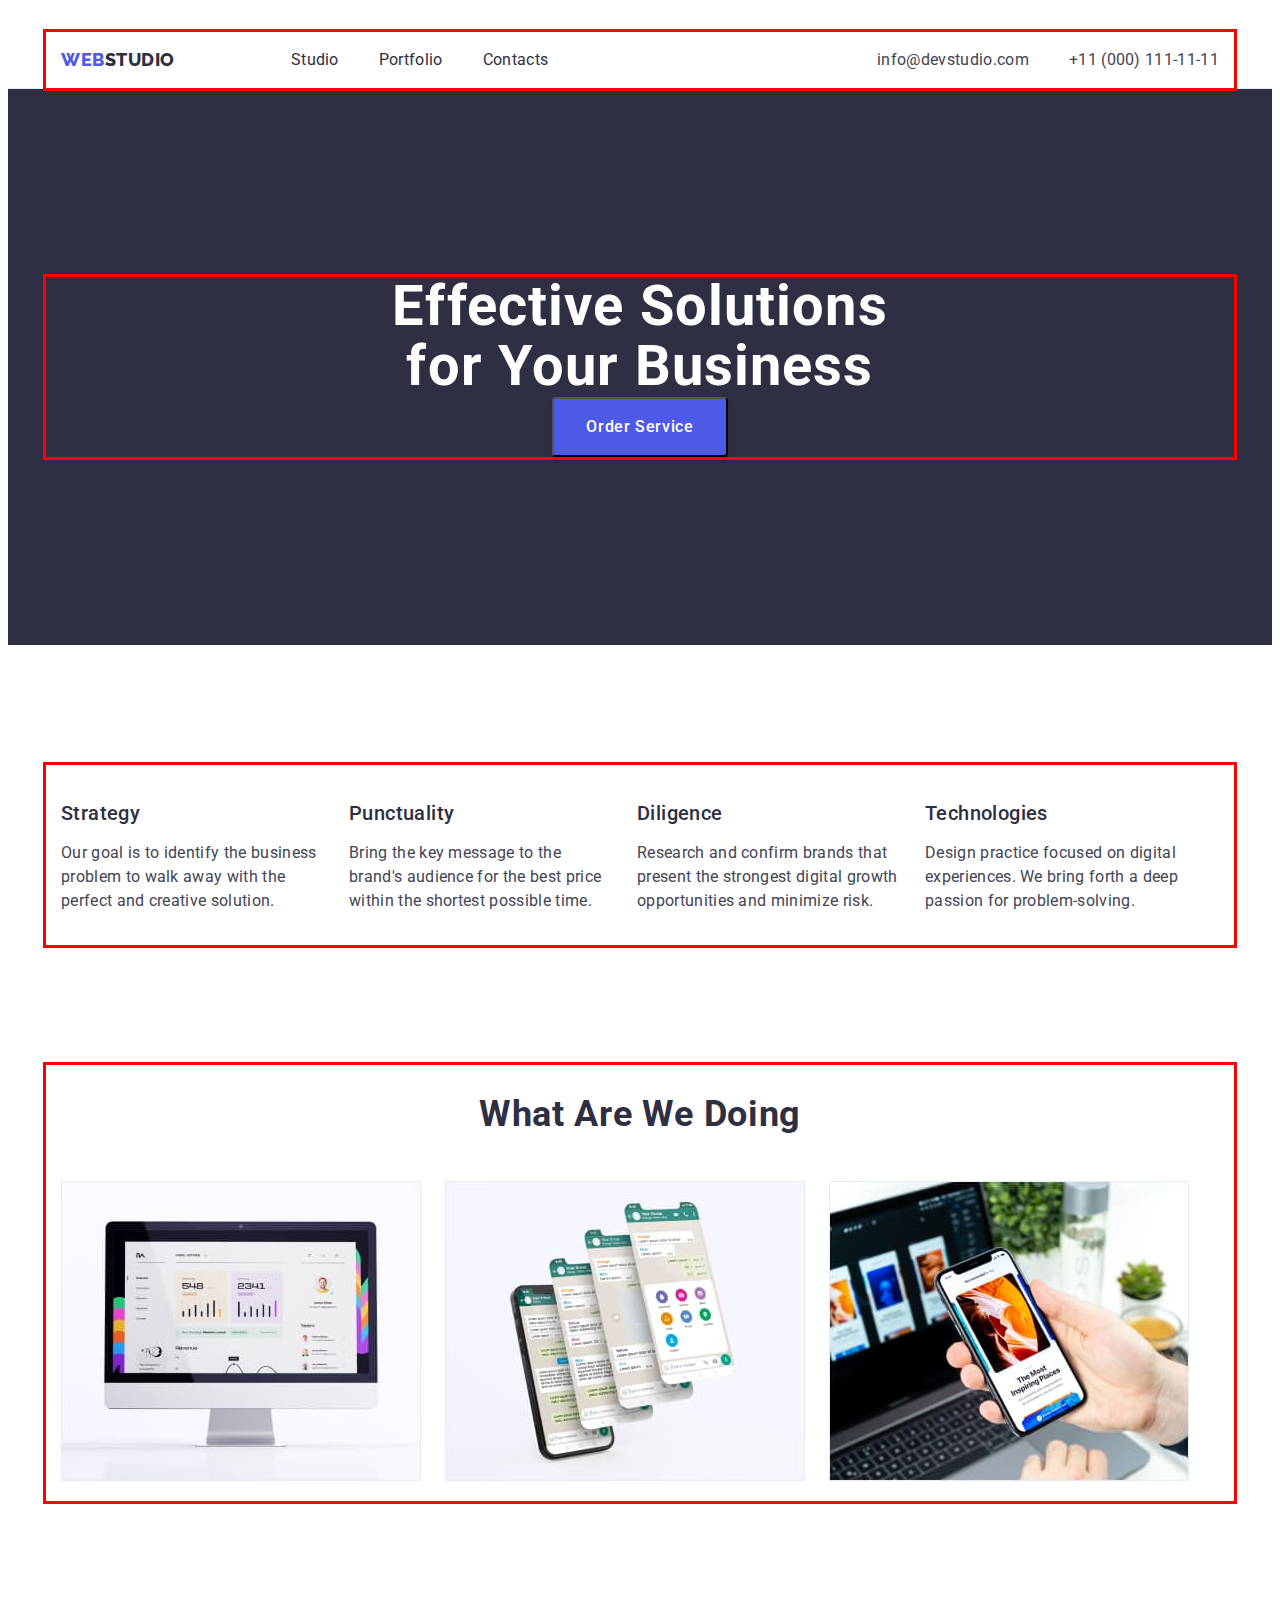
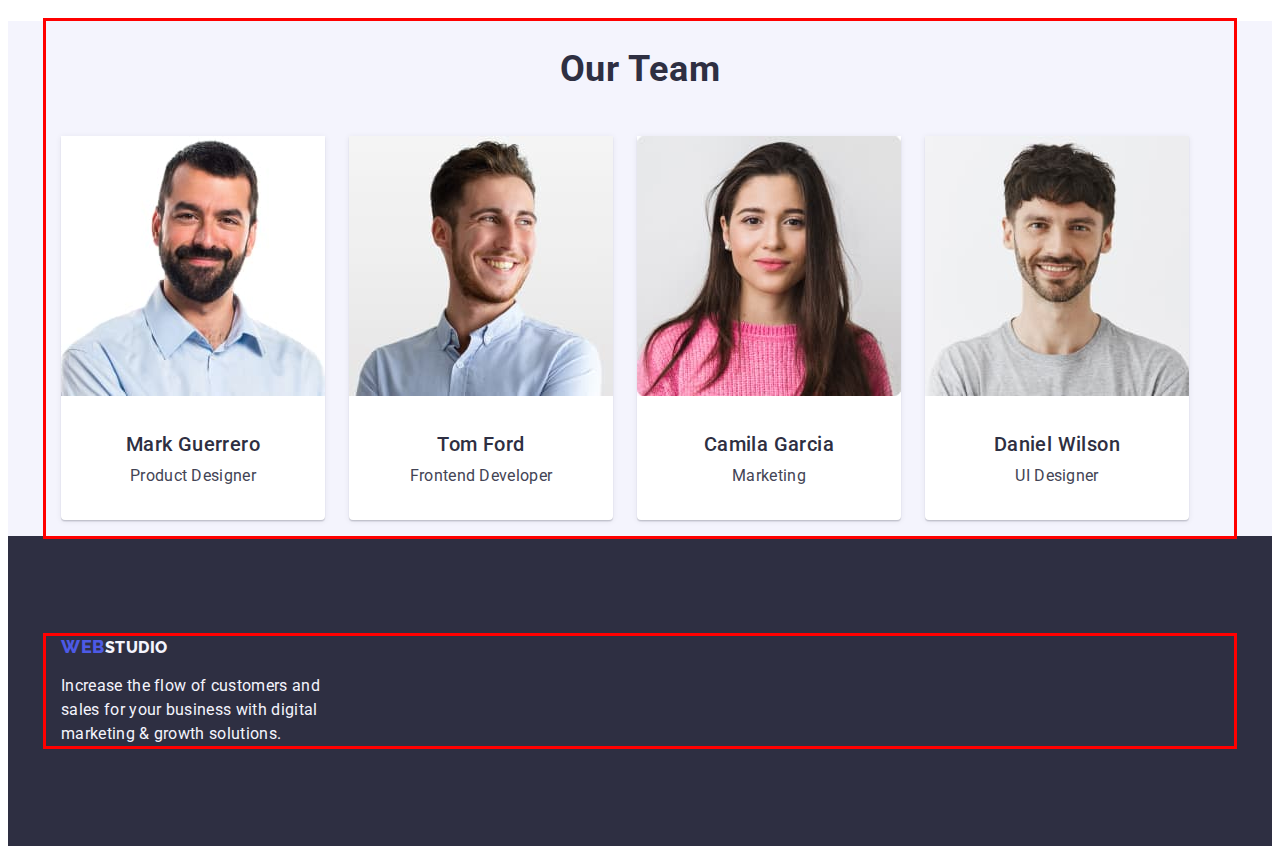
==== index.html @ cf1e3f90 "Закінчення індекс" ====
<!DOCTYPE html>
<html lang="en">
<!--Шапка сайту-->

<head>
  <meta charset="UTF-8">
  <meta name="viewport" content="width=device-width, initial-scale=1.0">
  <title>WebStudio</title>
  <link rel="preconnect" href="https://fonts.googleapis.com">
  <link rel="preconnect" href="https://fonts.gstatic.com" crossorigin>
  <link href="https://fonts.googleapis.com/css2?family=Raleway:wght@800&family=Roboto:wght@400;500;700;900&display=swap"
    rel="stylesheet">
  <link rel="stylesheet" href="https://cdnjs.cloudflare.com/ajax/libs/modern-normalize/2.0.0/modern-normalize.min.css"
    integrity="sha512-4xo8blKMVCiXpTaLzQSLSw3KFOVPWhm/TRtuPVc4WG6kUgjH6J03IBuG7JZPkcWMxJ5huwaBpOpnwYElP/m6wg=="
    crossorigin="anonymous" referrerpolicy="no-referrer" />
  <link rel="stylesheet" type="text/css" href="./css/styles.css">


</head>

<body>

  <header class="header">
    <!--Навігаційна панель-->
    <div class="header-div container">
      <nav class="nav link">
        <a href="./index.html" class="weblogo link">Web<span class="lstudio">Studio</span> </a>
        <ul class="header-ul list">

          <li class="item"> <a href="./index.html" class="li-style link">Studio </a></li>
          <li class="item"> <a href="./portfolio.html" class="li-style link"> Portfolio </a></li>
          <li class="item"> <a href="" class="li-style link"> Contacts </a></li>

        </ul>
      </nav>
      <!--Контакти-->

      <address class="address">
        <ul class="address-ul list">
          <li class="color"><a href="mailto:info@devstudio.com" class="li-style  link color">info@devstudio.com</a></li>
          <li class="color"><a href="tel:+110001111111" class="li-style link color">+11 (000) 111-11-11</a></li>

        </ul>
      </address>
    </div>
  </header>


  <!--Оснавнй контент-->
  <main>
    <!--Заголовак-->
    <section class="section-one">
      <div class="section-one-div container">
        <h1 class="section-h">Effective Solutions
          for Your Business</h1>

        <button type="button" class="botton-one"> Order Service</button>
      </div>
    </section>
    <!--Основна інфорація-->



    <section class="strategy">
      <div class="strategy-div container">
        <h2 class="visually-hidden">Hallo World</h2>
        <ul class="strategy-ul list">
          <li>
            <h3 class="strategy-title">Strategy</h3>

            <p class="index-par">Our goal is to identify the business
              problem to walk away with the perfect and creative solution.</p>
          </li>

          <li>
            <h3 class="strategy-title">Punctuality</h3>
            <p class="index-par"> Bring the key message to the brand's audience for the best price within the shortest
              possible
              time.</p>
          </li>

          <li>
            <h3 class="strategy-title">Diligence</h3>
            <p class="index-par">Research and confirm brands that present the strongest digital growth opportunities and
              minimize risk.</p>
          </li>

          <li>
            <h3 class="strategy-title">Technologies</h3>
            <p class="index-par">Design practice focused on digital experiences. We bring forth a deep passion for
              problem-solving.</p>
          </li>
        </ul>
      </div>
    </section>

    <!--Фото-->
    <section class="section-photo">
      <div class="section-photo-div container">
        <h2 class="title-two">What are we doing</h2>
        <ul class="section-photo-ul list">
          <li><img src="./images/main/main1.jpg" alt="Monitor" width="360"></li>

          <li><img src="./images/main/main.2.jpg" alt="Messenger on the phone screen" width="360"></li>
          <li><img src="./images/main/main3.jpg" alt="Iphone x" width="360"></li>
        </ul>
      </div>
    </section>

    <!--Команда-->
    <section class="our-team">
      <div class="our-team-div container">
        <h2 class="title-two">Our Team</h2>
        <ul class="our-team-ul list">
          <li class="index-list"> <img src="./images/our_team/1.jpg" alt="Mark Guerrero" width="264">
            <h3 class="team-title">Mark Guerrero</h3>
            <p class="team-par">Product Designer</p>
          </li>

          <li class="index-list">
            <img src="./images/our_team/2.jpg" alt="Tom Ford" width="264">
            <h3 class="team-title">Tom Ford</h3>
            <p class="team-par">Frontend Developer</p>
          </li>


          <li class="index-list">
            <img src="./images/our_team/3.jpg" alt="Camila Garcia" width="264">
            <h3 class="team-title">Camila Garcia</h3>
            <p class="team-par">Marketing</p>
          </li>

          <li class="index-list">
            <img src="./images/our_team/4.jpg" alt="Daniel Wilson" width="264">
            <h3 class="team-title">Daniel Wilson</h3>
            <p class="team-par">UI Designer</p>
          </li>
        </ul>
      </div>
    </section>

  </main>

  <!--Підвал-->
  <footer class="footer">
    <div class="footer-div container">
      <a href="./index.html" class="weblogo link">Web<span class="lstudio-footer">Studio</span> </a>
      <p class="footer-p">Increase the flow of customers and sales for your business with digital marketing & growth
        solutions.</p>
    </div>




  </footer>



























</body>

</html>
---- css/styles.css ----
:root {
  --active-color: #404bbf;
  --hover-color: #404bbf;
  --p-font-size: 16px;
  --h2-font-size: 36px;
  --color-fon: #2e2f42;
  --p-color: #434455;
  --footer-p-color: #f4f4fd;
  --button-color: #4d5ae5;
  --background-color-body: #ffffff;
}
body {
  font-family: "Roboto", sans-serif;
  color: #434455;
  background-color: #ffffff;
}
.container {
  max-width: 1158px;
  width: 100%;
  margin: 0 auto;
  outline: solid red;
  padding: 0 15px;
}

.lstudio {
  color: var(--color-fon);
  font-size: 18px;
  margin-right: 76px;
}
.lstudio-footer {
  color: #f4f4fd;
  font-size: 16px;
}
.weblogo {
  color: var(--button-color);
  font-size: 18px;
  font-family: "Raleway", sans-serif;
  font-weight: 800;
  line-height: 1.17;
  letter-spacing: 0.03em;
  text-transform: uppercase;
  text-decoration: none;
}
/*-------------------------HEADER------------------------*/
.header {
  border-bottom: 1px solid #e7e9fc;
  padding-top: 24px;
}

.header-div {
  display: flex;
  align-items: center;
}
.nav {
  display: flex;
  flex-grow: 1;
  align-items: center;
}

.header-ul {
  display: flex;
  gap: 40px;
}
.address-ul {
  display: flex;
  align-items: center;
  gap: 40px;
}

.link {
  text-decoration: none;
}
.li-style:hover,
.li-style:focus {
  color: #404bbf;
}

.list {
  list-style: none;
}
.li-style {
  font-weight: 400;
  font-size: 16px;
  line-height: 1.5;
  letter-spacing: 0.02em;
  color: var(--color-fon);
}
/*------------------section-one--------------------------*/
.section-one-div {
}
.section-one {
  padding-top: 188px;
  padding-bottom: 188px;
  background-color: var(--color-fon);
}
.section-h {
  width: 496px;
  flex-direction: column;
  flex-shrink: 0;
  color: var(--white, #fff);

  margin: 0 auto;
}

.section-h {
  font-size: 56px;
  line-height: 1.07;
  text-align: center;
  letter-spacing: 0.02em;
}
.botton-one {
  display: flex;
  padding: 16px 32px;
  align-items: center;
  gap: 10px;
  border-radius: 4px;
  box-shadow: 0px 4px 4px 0px rgba(0, 0, 0, 0.15);
  background-color: #4d5ae5;
  font-family: "Roboto", sans-serif;
  font-weight: 500;
  font-size: 16px;
  line-height: 1.5;
  letter-spacing: 0.04em;
  color: #ffffff;
  cursor: pointer;
  margin: 0 auto;
}
.botton-one:focus {
  background-color: #404bbf;
}
.botton-one:hover {
  background-color: #404bbf;
}
.title,
.projekt-title,
.team-title,
.strategy-title {
  font-weight: 500;
  font-size: 20px;
  line-height: 1.2;
  letter-spacing: 0.02em;
  color: var(--color-fon);
}
.par,
.team-par,
.index-par,
.projekt-par {
  font-weight: 400;
  font-size: 16px;

  line-height: 1.5;
  letter-spacing: 0.02em;
  color: var(--p-color);
}
.title-two {
  font-size: 36px;
  line-height: 1.11;
  text-align: center;
  letter-spacing: 0.02em;
  text-transform: capitalize;
  color: var(--color-fon);
}
.address {
  font-style: normal;
}
.our-team {
  background-color: #f4f4fd;
}
.footer {
  background-color: var(--color-fon);
}
.footer-p {
  line-height: 1.5;
  color: var(--footer-p-color);
  letter-spacing: 0.02em;
}

.all {
  font-family: "Roboto", sans-serif;
  font-weight: 500;
  font-size: 16px;
  line-height: 1.5;
  letter-spacing: 0.04em;
  color: var(--button-color);
  background-color: var(--footer-p-color);
  cursor: pointer;
}
.all:hover {
  color: #ffffff;
  background-color: #404bbf;
}
.all:focus {
  color: #ffffff;
  background-color: #404bbf;
}
.index-list {
  background-color: #ffffff;
}
.portfolio-list {
  color: var(--color-fon);
}
.color {
  color: var(--p-color);
}
/*-------------------------section-two----------------------------*/
.strategy {
  padding-top: 120px;
  padding-bottom: 120px;
}
.strategy-div {
  margin: 0 auto;
  display: flex;
}
.visually-hidden {
  position: fixed;
  transform: scale(0);
}
.strategy-ul {
  gap: 24px;
  padding: 0;
  display: flex;
}
.strategy-ul h3 {
  margin-bottom: 8px;
}
.strategy-ul p {
  width: 264px;
}
.strategy-ul li {
  width: calc((100% - 72px) / 4);
}
/*------------------------section-photo----------------------*/
.section-photo-div {
  margin: 0 auto;
}
.section-photo {
  padding-bottom: 120px;

  display: flex;
}
.section-photo-ul {
  padding: 0;
  display: inline-flex;
  width: calc((100% - 48px) / 3);
  gap: 24px;
}
/*------------------------our-team----------------------*/
.our-team {
  display: flex;
}
.our-team-div {
  margin: 0 auto;
}
.our-team-ul {
  padding: 0;
  display: inline-flex;
  width: calc((100% - 72px) / 4);
  gap: 24px;
}
.index-list {
  border-radius: 0px 0px 4px 4px;
  background: var(--white, #fff);
  box-shadow: 0px 2px 1px 0px rgba(46, 47, 66, 0.08),
    0px 1px 1px 0px rgba(46, 47, 66, 0.16),
    0px 1px 6px 0px rgba(46, 47, 66, 0.08);
}
.team-title {
  display: flex;

  flex-direction: column;
  justify-content: center;
  align-items: center;
  padding-top: 32px;
  margin: 0 auto;
  padding-bottom: 8px;
}
.team-par {
  display: flex;

  flex-direction: column;
  justify-content: center;
  align-items: center;
  padding-bottom: 32px;
  margin: 0 auto;
}

.footer {
  padding: 100px 0;
}
.footer-div a {
  display: inline-block;
  margin-bottom: 16px;
}
.footer-p {
  margin: 0 0 0 0;
  width: 264px;
  flex-direction: column;
  flex-shrink: 0;
}
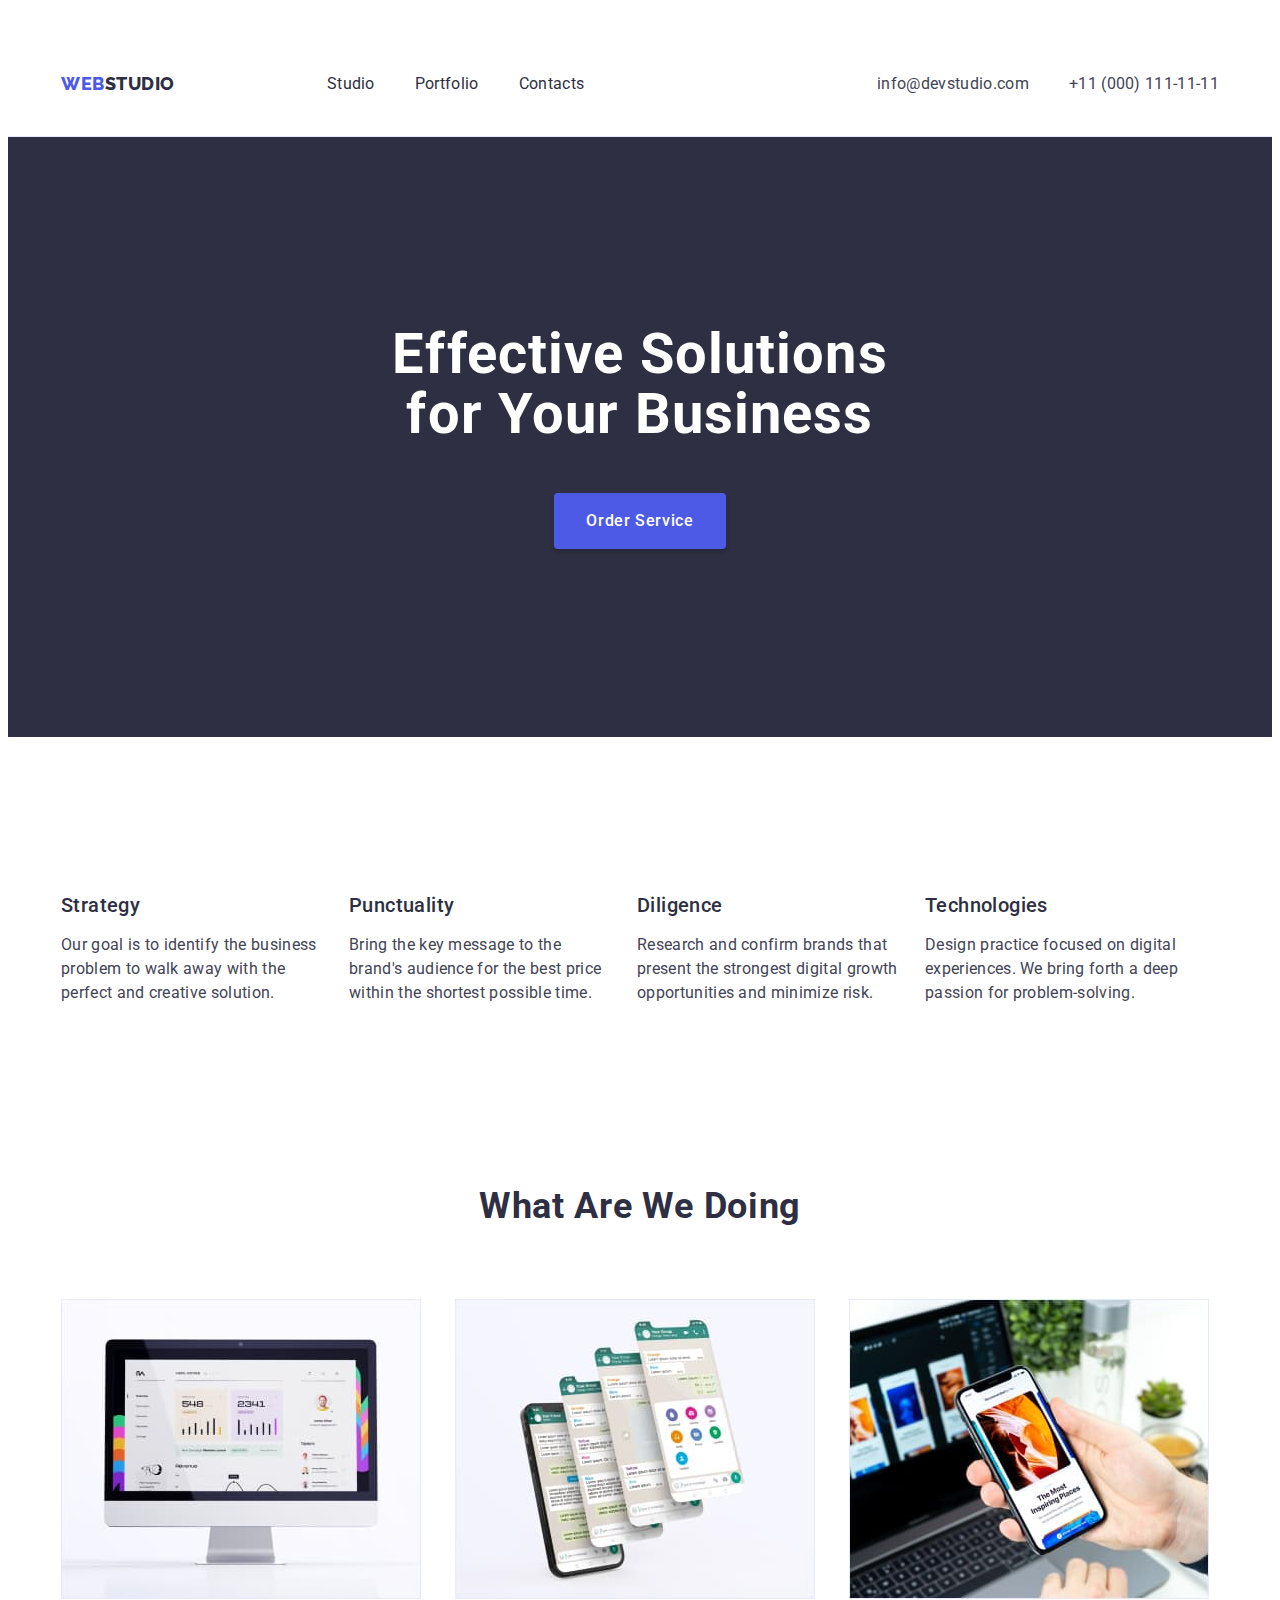
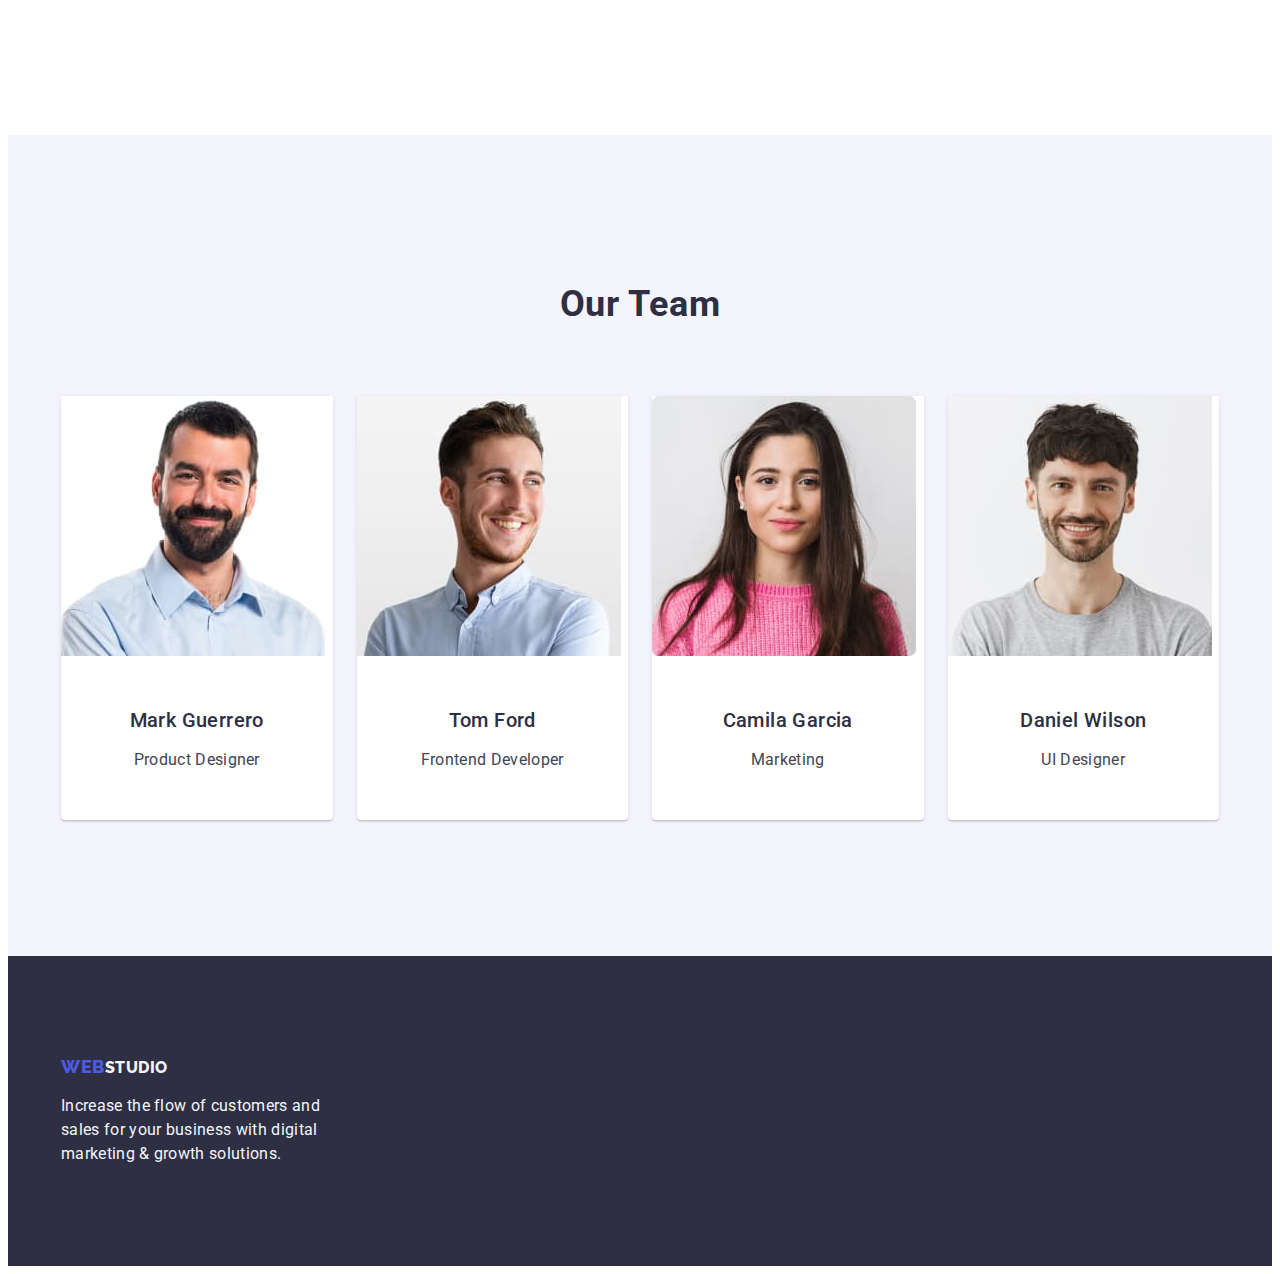
==== commit ce63435c: "Редагування після перевірки 1" ====
--- a/index.html
+++ b/index.html
@@ -65,27 +65,27 @@
       <div class="strategy-div container">
         <h2 class="visually-hidden">Hallo World</h2>
         <ul class="strategy-ul list">
-          <li>
+          <li class="strategy-li">
             <h3 class="strategy-title">Strategy</h3>
 
             <p class="index-par">Our goal is to identify the business
               problem to walk away with the perfect and creative solution.</p>
           </li>
 
-          <li>
+          <li class="strategy-li">
             <h3 class="strategy-title">Punctuality</h3>
             <p class="index-par"> Bring the key message to the brand's audience for the best price within the shortest
               possible
               time.</p>
           </li>
 
-          <li>
+          <li class="strategy-li">
             <h3 class="strategy-title">Diligence</h3>
             <p class="index-par">Research and confirm brands that present the strongest digital growth opportunities and
               minimize risk.</p>
           </li>
 
-          <li>
+          <li class="strategy-li">
             <h3 class="strategy-title">Technologies</h3>
             <p class="index-par">Design practice focused on digital experiences. We bring forth a deep passion for
               problem-solving.</p>
@@ -99,10 +99,11 @@
       <div class="section-photo-div container">
         <h2 class="title-two">What are we doing</h2>
         <ul class="section-photo-ul list">
-          <li><img src="./images/main/main1.jpg" alt="Monitor" width="360"></li>
+          <li class="section-photo-li"><img src="./images/main/main1.jpg" alt="Monitor" width="360"></li>
 
-          <li><img src="./images/main/main.2.jpg" alt="Messenger on the phone screen" width="360"></li>
-          <li><img src="./images/main/main3.jpg" alt="Iphone x" width="360"></li>
+          <li class="section-photo-li"><img src="./images/main/main.2.jpg" alt="Messenger on the phone screen"
+              width="360"></li>
+          <li class="section-photo-li"><img src="./images/main/main3.jpg" alt="Iphone x" width="360"></li>
         </ul>
       </div>
     </section>
@@ -113,27 +114,35 @@
         <h2 class="title-two">Our Team</h2>
         <ul class="our-team-ul list">
           <li class="index-list"> <img src="./images/our_team/1.jpg" alt="Mark Guerrero" width="264">
-            <h3 class="team-title">Mark Guerrero</h3>
-            <p class="team-par">Product Designer</p>
+            <div class="team-div">
+              <h3 class="team-title">Mark Guerrero</h3>
+              <p class="team-par">Product Designer</p>
+            </div>
           </li>
 
           <li class="index-list">
             <img src="./images/our_team/2.jpg" alt="Tom Ford" width="264">
-            <h3 class="team-title">Tom Ford</h3>
-            <p class="team-par">Frontend Developer</p>
+            <div class="team-div">
+              <h3 class="team-title">Tom Ford</h3>
+              <p class="team-par">Frontend Developer</p>
+            </div>
           </li>
 
 
           <li class="index-list">
             <img src="./images/our_team/3.jpg" alt="Camila Garcia" width="264">
-            <h3 class="team-title">Camila Garcia</h3>
-            <p class="team-par">Marketing</p>
+            <div class="team-div">
+              <h3 class="team-title">Camila Garcia</h3>
+              <p class="team-par">Marketing</p>
+            </div>
           </li>
 
           <li class="index-list">
             <img src="./images/our_team/4.jpg" alt="Daniel Wilson" width="264">
-            <h3 class="team-title">Daniel Wilson</h3>
-            <p class="team-par">UI Designer</p>
+            <div class="team-div">
+              <h3 class="team-title">Daniel Wilson</h3>
+              <p class="team-par">UI Designer</p>
+            </div>
           </li>
         </ul>
       </div>
--- a/css/styles.css
+++ b/css/styles.css
@@ -9,6 +9,9 @@
   --button-color: #4d5ae5;
   --background-color-body: #ffffff;
 }
+img {
+  display: block;
+}
 body {
   font-family: "Roboto", sans-serif;
   color: #434455;
@@ -18,7 +21,7 @@
   max-width: 1158px;
   width: 100%;
   margin: 0 auto;
-  outline: solid red;
+
   padding: 0 15px;
 }
 
@@ -40,6 +43,7 @@
   letter-spacing: 0.03em;
   text-transform: uppercase;
   text-decoration: none;
+  margin-right: 76px;
 }
 /*-------------------------HEADER------------------------*/
 .header {
@@ -60,6 +64,7 @@
 .header-ul {
   display: flex;
   gap: 40px;
+  padding: 24px 0 24px;
 }
 .address-ul {
   display: flex;
@@ -86,15 +91,14 @@
   color: var(--color-fon);
 }
 /*------------------section-one--------------------------*/
-.section-one-div {
-}
+
 .section-one {
   padding-top: 188px;
   padding-bottom: 188px;
   background-color: var(--color-fon);
 }
 .section-h {
-  width: 496px;
+  max-width: 496px;
   flex-direction: column;
   flex-shrink: 0;
   color: var(--white, #fff);
@@ -109,7 +113,8 @@
   letter-spacing: 0.02em;
 }
 .botton-one {
-  display: flex;
+  display: block;
+  min-width: 169px;
   padding: 16px 32px;
   align-items: center;
   gap: 10px;
@@ -124,6 +129,9 @@
   color: #ffffff;
   cursor: pointer;
   margin: 0 auto;
+  margin-top: 48px;
+  height: 56px;
+  border: none;
 }
 .botton-one:focus {
   background-color: #404bbf;
@@ -184,14 +192,20 @@
   color: var(--button-color);
   background-color: var(--footer-p-color);
   cursor: pointer;
+  border-radius: 4px;
+  padding: 12px 24px;
+  border: 1px solid #e7e9fc;
+  background: #f4f4fd;
 }
 .all:hover {
   color: #ffffff;
   background-color: #404bbf;
+  border: 1px solid transparent;
 }
 .all:focus {
   color: #ffffff;
   background-color: #404bbf;
+  border: 1px solid transparent;
 }
 .index-list {
   background-color: #ffffff;
@@ -212,8 +226,16 @@
   display: flex;
 }
 .visually-hidden {
-  position: fixed;
-  transform: scale(0);
+  position: absolute;
+  width: 1px;
+  height: 1px;
+  margin: -1px;
+  border: 0;
+  padding: 0;
+  white-space: nowrap;
+  clip-path: inset(100%);
+  clip: rect(0 0 0 0);
+  overflow: hidden;
 }
 .strategy-ul {
   gap: 24px;
@@ -226,38 +248,48 @@
 .strategy-ul p {
   width: 264px;
 }
-.strategy-ul li {
+.strategy-li {
   width: calc((100% - 72px) / 4);
 }
 /*------------------------section-photo----------------------*/
 .section-photo-div {
   margin: 0 auto;
 }
+.title-two {
+  margin-bottom: 72px;
+}
 .section-photo {
   padding-bottom: 120px;
-
-  display: flex;
+}
+
+.section-photo-li {
+  width: calc((100% - 48px) / 3);
 }
 .section-photo-ul {
   padding: 0;
-  display: inline-flex;
-  width: calc((100% - 48px) / 3);
+  display: flex;
+
   gap: 24px;
 }
 /*------------------------our-team----------------------*/
 .our-team {
   display: flex;
+  padding: 120px 0;
 }
 .our-team-div {
   margin: 0 auto;
 }
 .our-team-ul {
   padding: 0;
-  display: inline-flex;
+  display: flex;
+
+  gap: 24px;
+}
+.team-div {
+  padding: 32px 16px;
+}
+.index-list {
   width: calc((100% - 72px) / 4);
-  gap: 24px;
-}
-.index-list {
   border-radius: 0px 0px 4px 4px;
   background: var(--white, #fff);
   box-shadow: 0px 2px 1px 0px rgba(46, 47, 66, 0.08),
@@ -265,23 +297,11 @@
     0px 1px 6px 0px rgba(46, 47, 66, 0.08);
 }
 .team-title {
-  display: flex;
-
-  flex-direction: column;
-  justify-content: center;
-  align-items: center;
-  padding-top: 32px;
-  margin: 0 auto;
-  padding-bottom: 8px;
+  text-align: center;
+  margin-bottom: 8px;
 }
 .team-par {
-  display: flex;
-
-  flex-direction: column;
-  justify-content: center;
-  align-items: center;
-  padding-bottom: 32px;
-  margin: 0 auto;
+  text-align: center;
 }
 
 .footer {
@@ -297,3 +317,44 @@
   flex-direction: column;
   flex-shrink: 0;
 }
+
+/*-----------PORTFOLIO------------*/
+
+.botton-ul {
+  display: flex;
+  align-items: center;
+  gap: 24px;
+  justify-content: center;
+  padding-bottom: 72px;
+}
+.portfolio-section {
+  padding: 96px 0 120px 0;
+}
+
+.portfolio-list {
+  margin-bottom: 72px;
+  width: calc((100% - 48px) / 3);
+}
+
+.projeckt-ul {
+  column-gap: 24px;
+  row-gap: 48px;
+  display: flex;
+  flex-wrap: wrap;
+  padding-left: 0;
+}
+
+.portfolio-img {
+  border: 1px solid #e7e9fc;
+  background: #fff;
+
+  border-top: none;
+  margin-bottom: 8px;
+}
+.der img {
+  max-width: 100%;
+}
+.projekt-title,
+.projekt-par {
+  margin-left: 16px;
+}
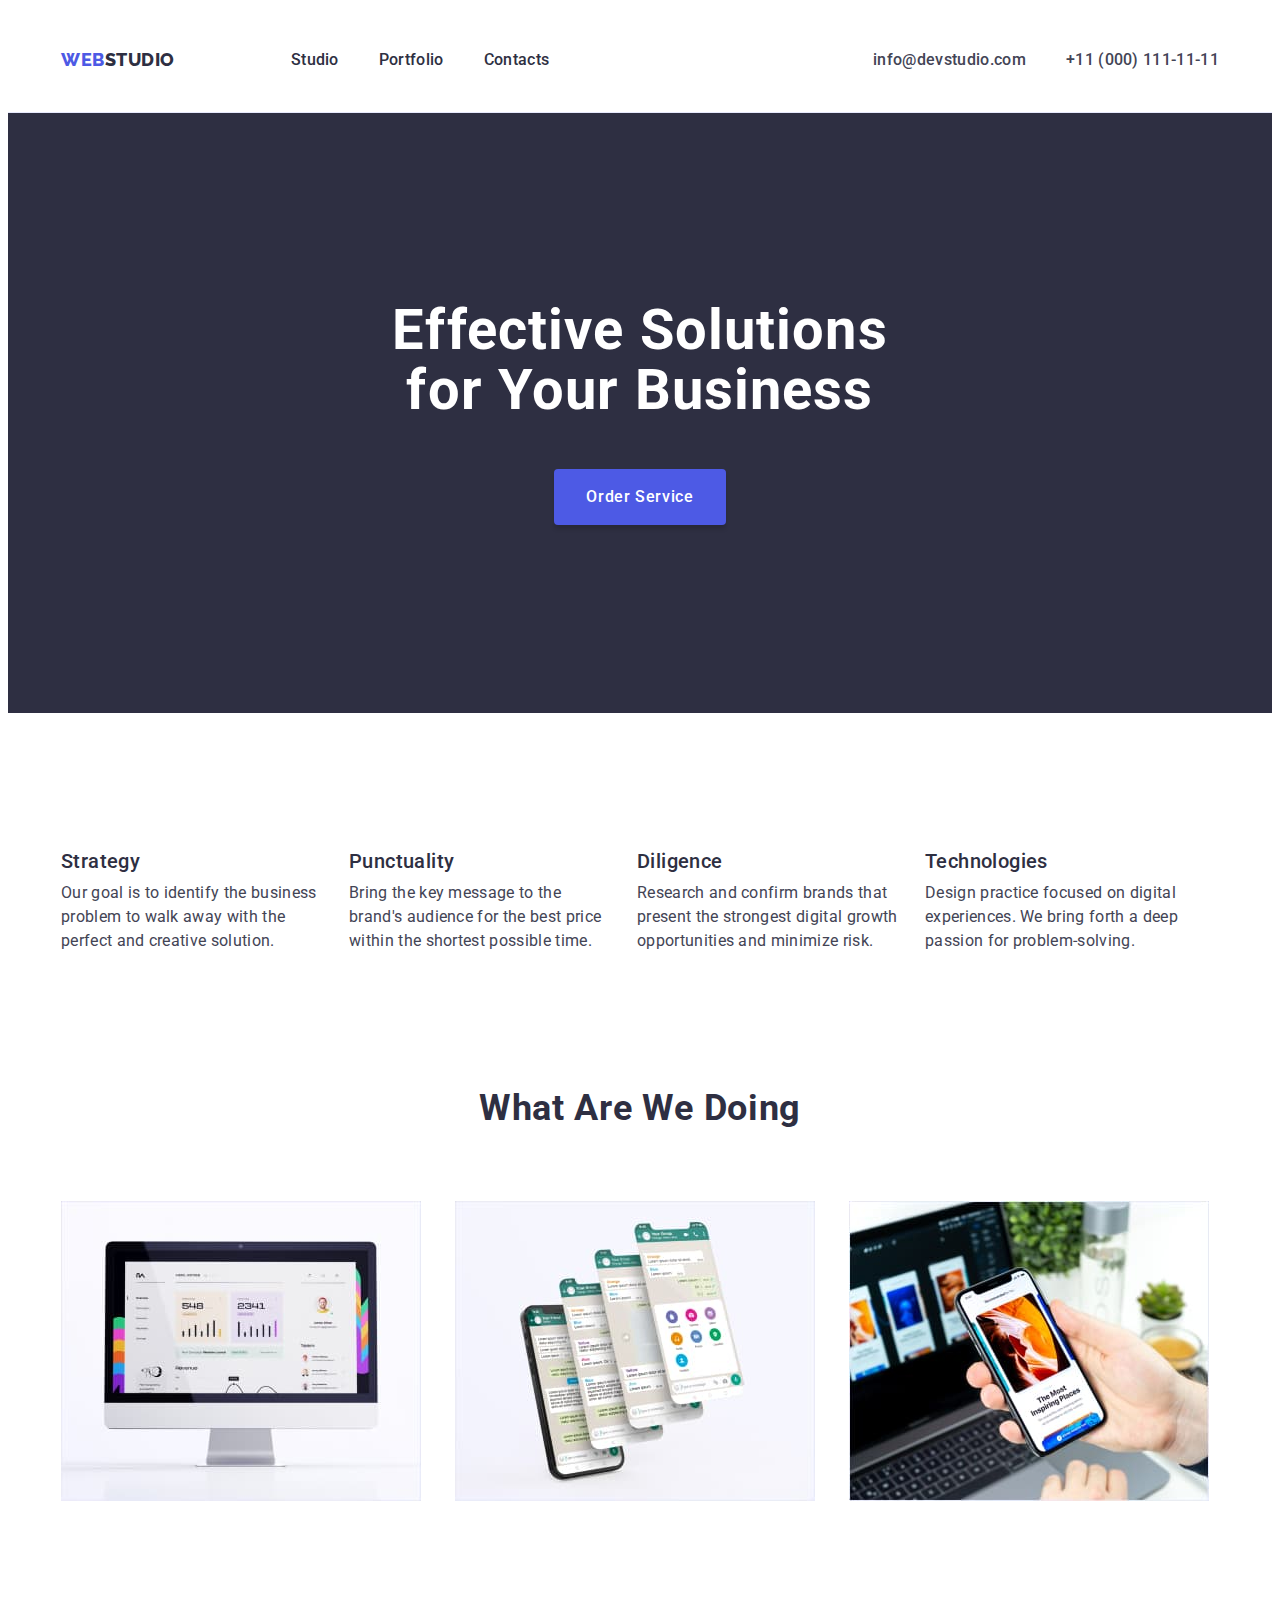
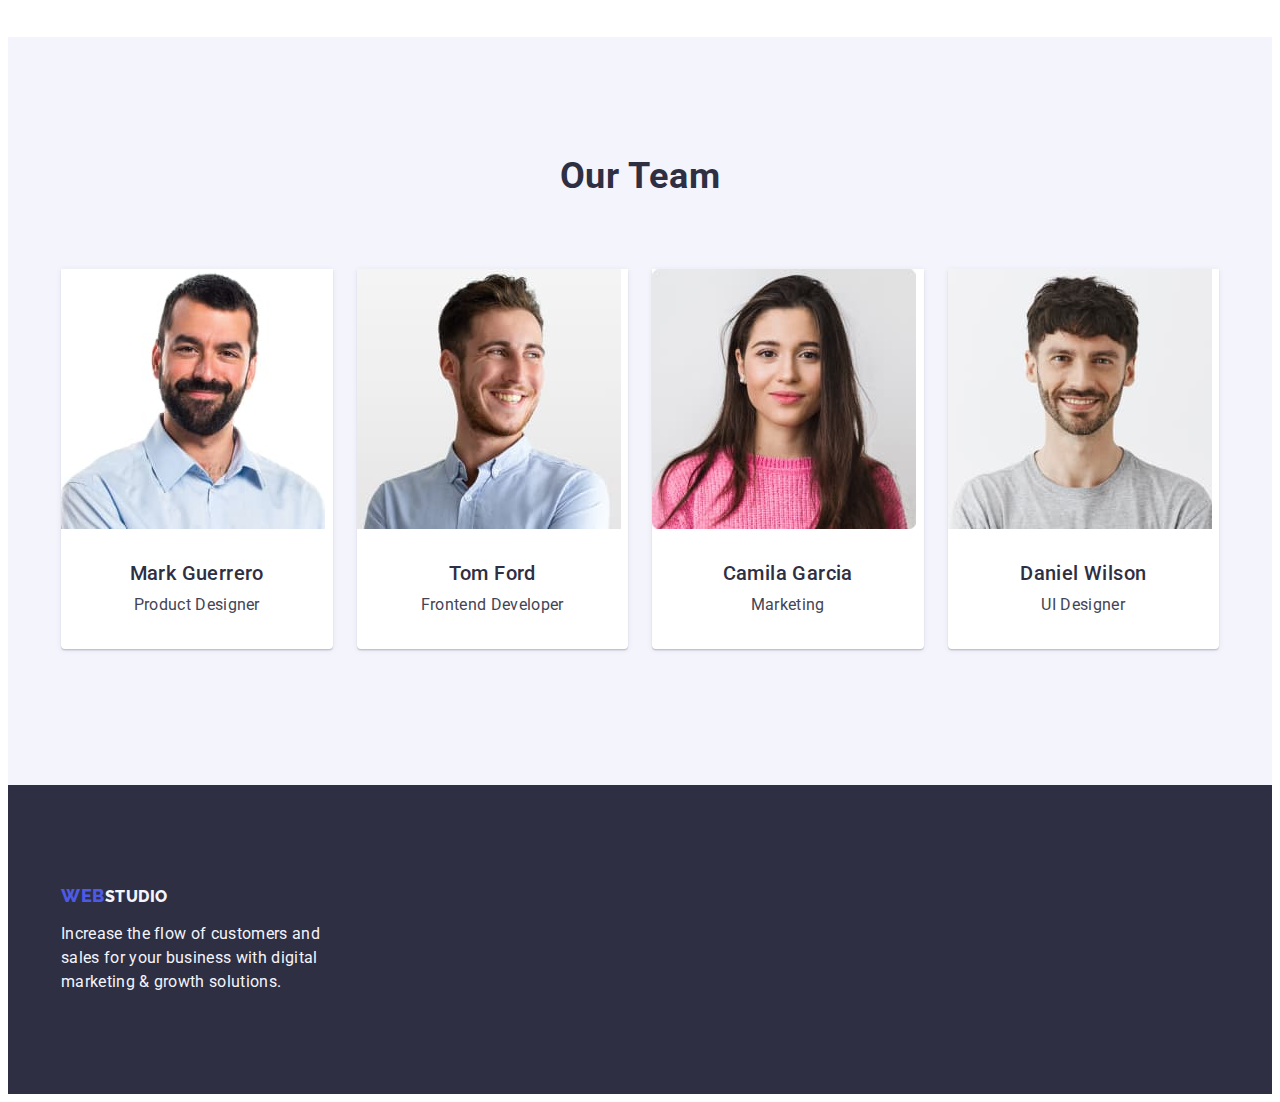
==== commit 426c37c2: "Скидання відступів тексту" ====
--- a/index.html
+++ b/index.html
@@ -153,7 +153,7 @@
   <!--Підвал-->
   <footer class="footer">
     <div class="footer-div container">
-      <a href="./index.html" class="weblogo link">Web<span class="lstudio-footer">Studio</span> </a>
+      <a href="./index.html" class="weblogo-f link">Web<span class="lstudio-footer">Studio</span> </a>
       <p class="footer-p">Increase the flow of customers and sales for your business with digital marketing & growth
         solutions.</p>
     </div>
--- a/css/styles.css
+++ b/css/styles.css
@@ -9,6 +9,16 @@
   --button-color: #4d5ae5;
   --background-color-body: #ffffff;
 }
+h1,
+h2,
+h3,
+h4,
+h5,
+h6,
+p {
+  margin: 0;
+  padding: 0;
+}
 img {
   display: block;
 }
@@ -28,13 +38,12 @@
 .lstudio {
   color: var(--color-fon);
   font-size: 18px;
-  margin-right: 76px;
 }
 .lstudio-footer {
   color: #f4f4fd;
   font-size: 16px;
 }
-.weblogo {
+.weblogo-f {
   color: var(--button-color);
   font-size: 18px;
   font-family: "Raleway", sans-serif;
@@ -43,18 +52,34 @@
   letter-spacing: 0.03em;
   text-transform: uppercase;
   text-decoration: none;
+
+  margin: 0;
+}
+.weblogo {
+  color: var(--button-color);
+  font-size: 18px;
+  font-weight: 800;
+  line-height: 1.17;
+  letter-spacing: 0.03em;
+  text-transform: uppercase;
+  text-decoration: none;
   margin-right: 76px;
+  font-family: "Raleway", sans-serif;
+  padding: 24px 0;
 }
 /*-------------------------HEADER------------------------*/
 .header {
   border-bottom: 1px solid #e7e9fc;
-  padding-top: 24px;
 }
 
 .header-div {
   display: flex;
   align-items: center;
 }
+.nav a {
+  padding: 24px 0 24px;
+  display: block;
+}
 .nav {
   display: flex;
   flex-grow: 1;
@@ -64,7 +89,6 @@
 .header-ul {
   display: flex;
   gap: 40px;
-  padding: 24px 0 24px;
 }
 .address-ul {
   display: flex;
@@ -84,7 +108,7 @@
   list-style: none;
 }
 .li-style {
-  font-weight: 400;
+  font-weight: 500;
   font-size: 16px;
   line-height: 1.5;
   letter-spacing: 0.02em;
@@ -174,6 +198,7 @@
 .our-team {
   background-color: #f4f4fd;
 }
+
 .footer {
   background-color: var(--color-fon);
 }
@@ -273,12 +298,9 @@
 }
 /*------------------------our-team----------------------*/
 .our-team {
-  display: flex;
   padding: 120px 0;
 }
-.our-team-div {
-  margin: 0 auto;
-}
+
 .our-team-ul {
   padding: 0;
   display: flex;
@@ -291,7 +313,7 @@
 .index-list {
   width: calc((100% - 72px) / 4);
   border-radius: 0px 0px 4px 4px;
-  background: var(--white, #fff);
+  background: var(--background-color-body);
   box-shadow: 0px 2px 1px 0px rgba(46, 47, 66, 0.08),
     0px 1px 1px 0px rgba(46, 47, 66, 0.16),
     0px 1px 6px 0px rgba(46, 47, 66, 0.08);
@@ -321,18 +343,19 @@
 /*-----------PORTFOLIO------------*/
 
 .botton-ul {
+  margin-top: 0;
+  padding-left: 0;
   display: flex;
   align-items: center;
   gap: 24px;
   justify-content: center;
-  padding-bottom: 72px;
+  margin-bottom: 72px;
 }
 .portfolio-section {
   padding: 96px 0 120px 0;
 }
 
 .portfolio-list {
-  margin-bottom: 72px;
   width: calc((100% - 48px) / 3);
 }
 
@@ -347,14 +370,13 @@
 .portfolio-img {
   border: 1px solid #e7e9fc;
   background: #fff;
-
+  padding: 32px 16px;
   border-top: none;
-  margin-bottom: 8px;
-}
-.der img {
-  max-width: 100%;
-}
+}
+
 .projekt-title,
 .projekt-par {
-  margin-left: 16px;
-}
+}
+.projekt-title {
+  margin-bottom: 8px;
+}
